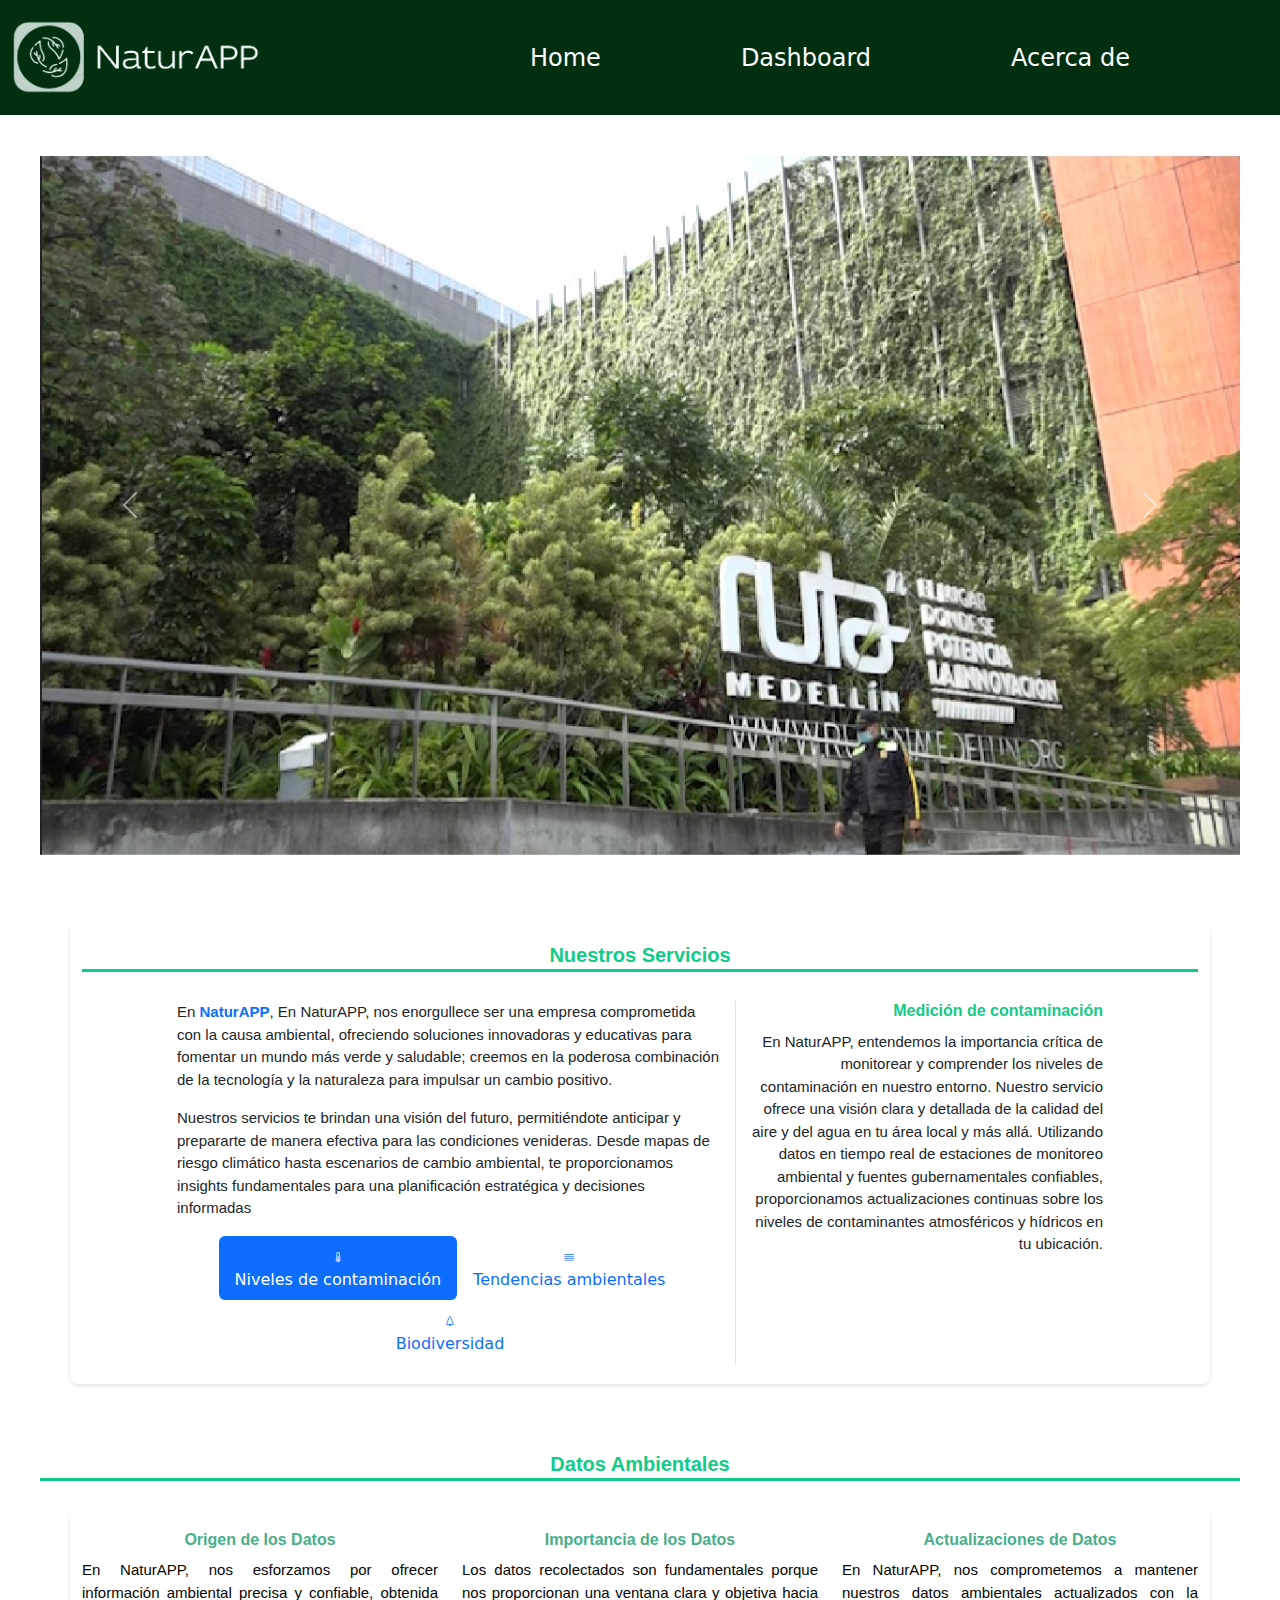
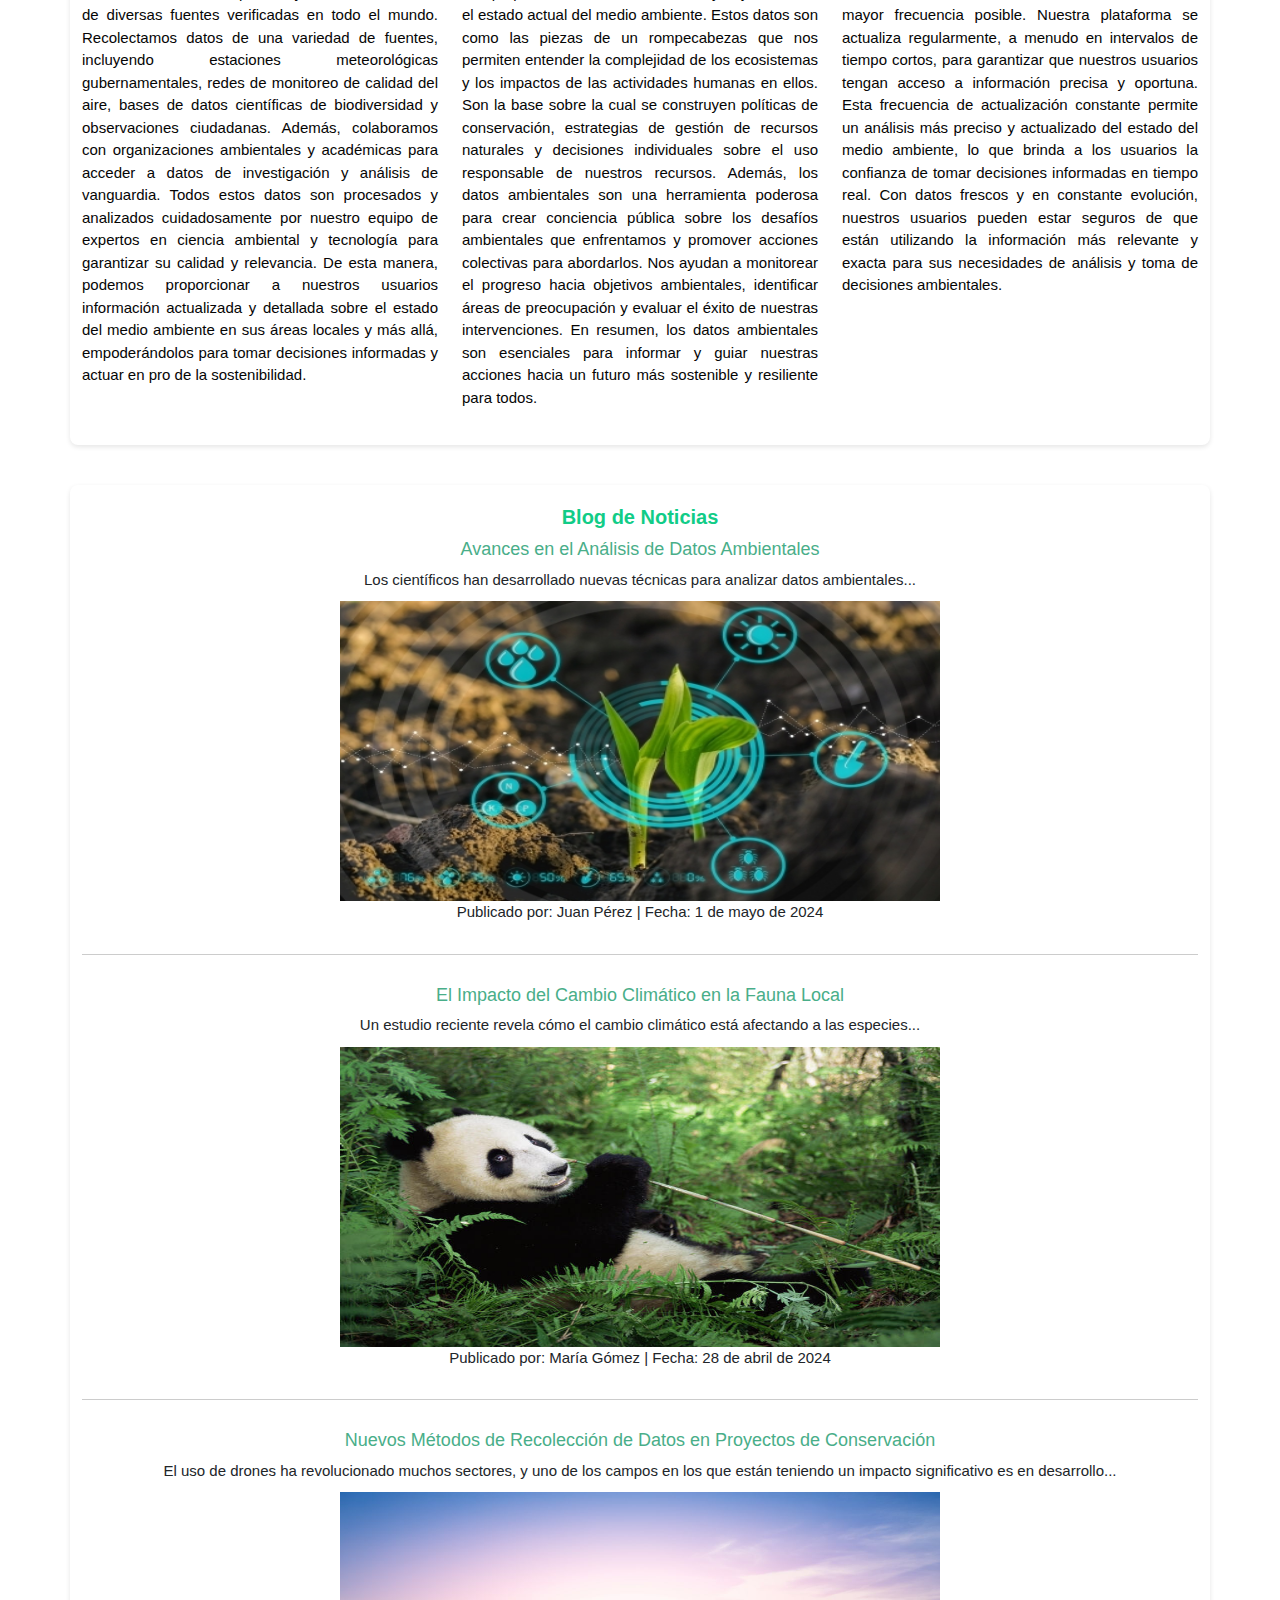
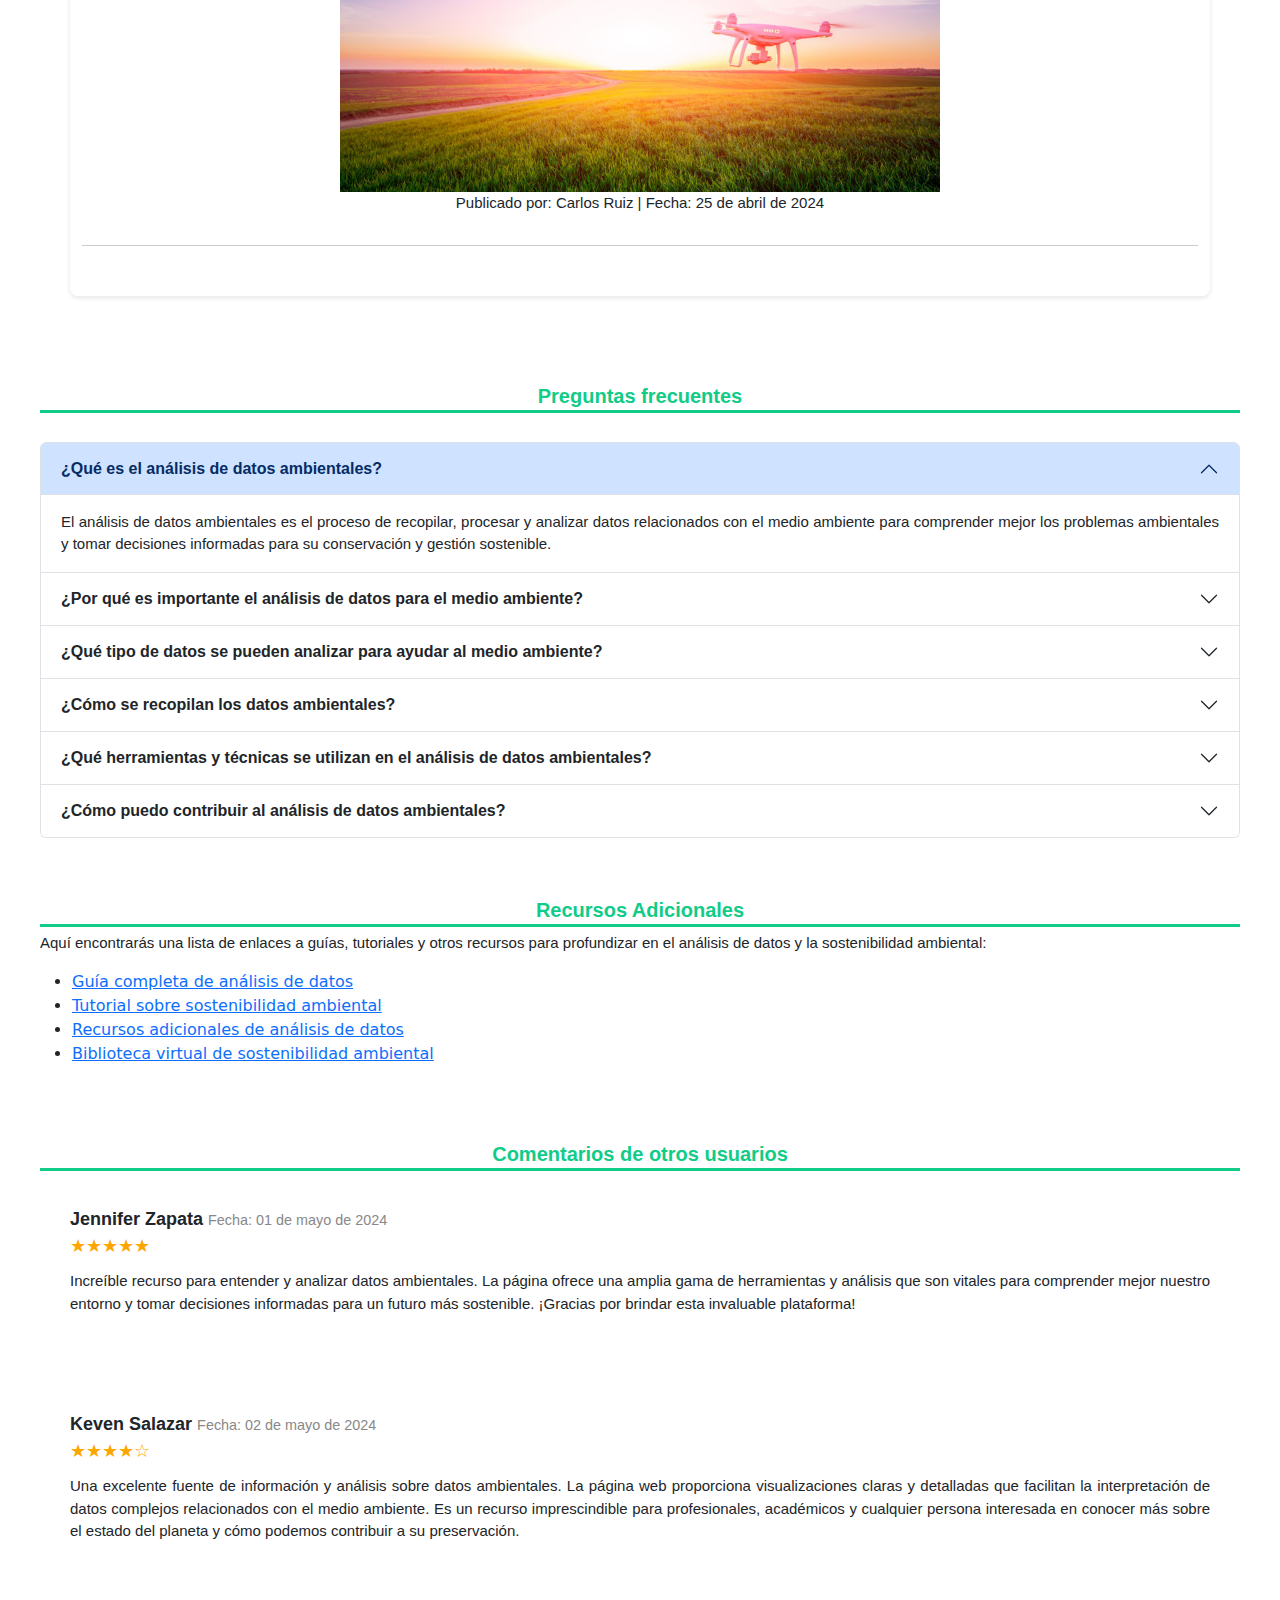
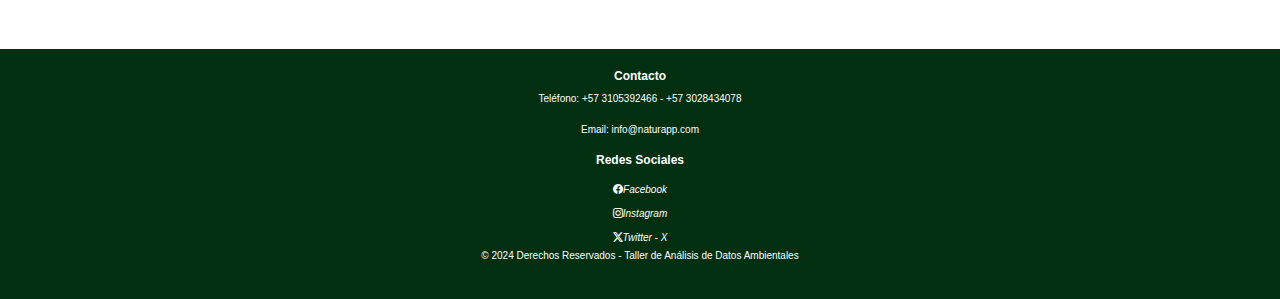
==== index.html @ a8a2f7be "Add files via upload" ====
<!DOCTYPE html>
<html lang="es">
<head>
    <meta charset="UTF-8">
    <meta name="viewport" content="width=device-width, initial-scale=1.0">
    <link rel="stylesheet" href="natur.css">
    <link rel="stylesheet" href="fontello.css">
    <link href="https://cdn.jsdelivr.net/npm/bootstrap-icons@1.11.0/font/bootstrap-icons.css" rel="stylesheet">
    <link href="https://cdn.jsdelivr.net/npm/bootstrap@5.3.3/dist/css/bootstrap.min.css" rel="stylesheet" integrity="sha384-QWTKZyjpPEjISv5WaRU9OFeRpok6YctnYmDr5pNlyT2bRjXh0JMhjY6hW+ALEwIH" crossorigin="anonymous">
    <title>NaturAPP</title>
    
</head>
<body>
 
    <nav>
        <ul>
            <div class="logo">
                <img src="./imagenes/Logo_5 Ok.png" alt="Logo">
            </div>
            <li><a href="index.html">Home</a></li>
            <li><a href="#dashboard">Dashboard</a></li>
            <li><a href="about.html">Acerca de</a></li>
        </ul>
    </nav>

    <section>
        <div id="carouselExampleAutoplaying" class="carousel slide" data-bs-ride="carousel">
            <div class="carousel-inner">
              <div class="carousel-item active">
                <img src="./imagenes/carrusel3.jpg" class="d-block w-100" alt="...">
              </div>
              <div class="carousel-item">
                <img src="./imagenes/carrusel1.jpg" class="d-block w-100" alt="...">
              </div>
              <div class="carousel-item">
                <img src="./imagenes/carrusel2.jpg" class="d-block w-100" alt="...">
              </div>
            </div>
            <button class="carousel-control-prev" type="button" data-bs-target="#carouselExampleAutoplaying" data-bs-slide="prev">
              <span class="carousel-control-prev-icon" aria-hidden="true"></span>
              <span class="visually-hidden">Previous</span>
            </button>
            <button class="carousel-control-next" type="button" data-bs-target="#carouselExampleAutoplaying" data-bs-slide="next">
              <span class="carousel-control-next-icon" aria-hidden="true"></span>
              <span class="visually-hidden">Next</span>
            </button>
          </div>
    </section>

    <!-- Sección de Servicios -->
    <section class="container my-5">
        <h1 class="titulo-con-linea">Nuestros Servicios</h1><br>
        <div class="row justify-content-center">
            <div class="col-12 col-md-6">
                <p>
                    En  <span class="text-primary fw-bold">NaturAPP</span>, En NaturAPP, nos enorgullece ser una empresa comprometida con la causa ambiental, ofreciendo soluciones innovadoras y educativas para fomentar un mundo más verde y saludable; creemos en la poderosa combinación de la tecnología y la naturaleza para impulsar un cambio positivo.
                </p>
                <p>
                    Nuestros servicios te brindan una visión del futuro, permitiéndote anticipar y prepararte de manera efectiva para las condiciones venideras. Desde mapas de riesgo climático hasta escenarios de cambio ambiental, te proporcionamos insights fundamentales para una planificación estratégica y decisiones informadas
                </p>
                <ul class="nav nav-pills mx-auto justify-content-center text-center" id="pills-tab" role="tablist">
                    <li class="nav-item" role="presentation">
                        <button class="nav-link active btn-success" id="pills-home-tab" data-bs-toggle="pill" data-bs-target="#pills-home" type="button" role="tab" aria-controls="pills-home">
                            <i class="bi bi-thermometer-half"></i></i> <br>Niveles de contaminación
                        </button>
                    </li>
                    <li class="nav-item" role="presentation">
                        <button class="nav-link btn-primary" id="pills-profile-tab" data-bs-toggle="pill" data-bs-target="#pills-profile" type="button" role="tab" aria-controls="pills-profile">
                            <i class="bi bi-water"></i> <br>Tendencias ambientales
                        </button>
                    </li>
                    <li class="nav-item" role="presentation">
                        <button class="nav-link btn-primary" id="pills-contact-tab" data-bs-toggle="pill" data-bs-target="#pills-contact" type="button" role="tab" aria-controls="pills-contact">
                            <i class="bi bi-tree"></i> <br>Biodiversidad
                        </button>
                    </li>
                </ul>
                
            </div>
            <div class="col-12 col-md-4 text-end border-start">

               
                <div class="tab-content" id="pills-tabContent">
                    <div class="tab-pane fade show active" id="pills-home" role="tabpanel" aria-labelledby="pills-home-tab" tabindex="0">
                        <h2>Medición de contaminación</h2>
                        <p>
                            En NaturAPP, entendemos la importancia crítica de monitorear y comprender los niveles de contaminación en nuestro entorno. Nuestro servicio ofrece una visión clara y detallada de la calidad del aire y del agua en tu área local y más allá.
                            Utilizando datos en tiempo real de estaciones de monitoreo ambiental y fuentes gubernamentales confiables, proporcionamos actualizaciones continuas sobre los niveles de contaminantes atmosféricos y hídricos en tu ubicación.
                        </p>
                    </div>
                    <div class="tab-pane fade" id="pills-profile" role="tabpanel" aria-labelledby="pills-profile-tab" tabindex="0">
                        <h2>Análisis de Tendencias Ambientales</h2>
                        <p>
                            Utilizando una amplia gama de datos ambientales recopilados a lo largo de los años, realizamos un análisis exhaustivo de las tendencias en áreas clave como el clima, la biodiversidad, la calidad del agua y del aire, entre otros. proporcionando datos valiosos sobre cómo está evolucionando nuestro entorno y qué impacto podría tener en el futuro.
                        </p>
                    </div>
                    <div class="tab-pane fade" id="pills-contact" role="tabpanel" aria-labelledby="pills-contact-tab" tabindex="0">
                        <h2>Monitorización de la Biodiversidad</h2>
                        <p>
                            Utilizando datos de observaciones de la comunidad científica y ciudadana, así como información de bases de datos de biodiversidad, creamos mapas interactivos que muestran la distribución geográfica de especies vegetales y animales que permitan a los usuarios explorar y comprender la distribución y el estado de las especies en diferentes regiones.
                        </p>
                    </div>
                </div>
            </div>
        </div>
    </section>

    <!-- Sección de Datos -->
    <section id="data">
        <h2 class="titulo-con-linea">Datos Ambientales</h2><br>
        <div class="container text-center">
            <div class="row align-items-start">
                <div class="col-md-4">
                    <h3>Origen de los Datos</h3>
                    <p>En NaturAPP, nos esforzamos por ofrecer información ambiental precisa y confiable, obtenida de diversas fuentes verificadas en todo el mundo. Recolectamos datos de una variedad de fuentes, incluyendo estaciones meteorológicas gubernamentales, redes de monitoreo de calidad del aire, bases de datos científicas de biodiversidad y observaciones ciudadanas. Además, colaboramos con organizaciones ambientales y académicas para acceder a datos de investigación y análisis de vanguardia. Todos estos datos son procesados y analizados cuidadosamente por nuestro equipo de expertos en ciencia ambiental y tecnología para garantizar su calidad y relevancia. De esta manera, podemos proporcionar a nuestros usuarios información actualizada y detallada sobre el estado del medio ambiente en sus áreas locales y más allá, empoderándolos para tomar decisiones informadas y actuar en pro de la sostenibilidad.</p>
                </div>
                <div class="col-md-4">
                    <h3>Importancia de los Datos</h3>
                    <p>Los datos recolectados son fundamentales porque nos proporcionan una ventana clara y objetiva hacia el estado actual del medio ambiente. Estos datos son como las piezas de un rompecabezas que nos permiten entender la complejidad de los ecosistemas y los impactos de las actividades humanas en ellos. Son la base sobre la cual se construyen políticas de conservación, estrategias de gestión de recursos naturales y decisiones individuales sobre el uso responsable de nuestros recursos. Además, los datos ambientales son una herramienta poderosa para crear conciencia pública sobre los desafíos ambientales que enfrentamos y promover acciones colectivas para abordarlos. Nos ayudan a monitorear el progreso hacia objetivos ambientales, identificar áreas de preocupación y evaluar el éxito de nuestras intervenciones. En resumen, los datos ambientales son esenciales para informar y guiar nuestras acciones hacia un futuro más sostenible y resiliente para todos.</p>
                </div>
                <div class="col-md-4">
                    <h3>Actualizaciones de Datos</h3>
                    <p>En NaturAPP, nos comprometemos a mantener nuestros datos ambientales actualizados con la mayor frecuencia posible. Nuestra plataforma se actualiza regularmente, a menudo en intervalos de tiempo cortos, para garantizar que nuestros usuarios tengan acceso a información precisa y oportuna. Esta frecuencia de actualización constante permite un análisis más preciso y actualizado del estado del medio ambiente, lo que brinda a los usuarios la confianza de tomar decisiones informadas en tiempo real. Con datos frescos y en constante evolución, nuestros usuarios pueden estar seguros de que están utilizando la información más relevante y exacta para sus necesidades de análisis y toma de decisiones ambientales.</p>
                </div>
            </div>
          </div>
    </section>


    <div class="container">
        <h1>Blog de Noticias</h1>
        <div class="article">
            <h3>Avances en el Análisis de Datos Ambientales</h3>
            <p>Los científicos han desarrollado nuevas técnicas para analizar datos ambientales...</p>
            <a href="https://medioambiente.uexternado.edu.co/big-data-y-medio-ambiente-una-mirada-al-green-data/" target="_blank">
                <img src="./imagenes/tecnicas_analizar.jpg" alt="" > 
            </a>
            <p>Publicado por: Juan Pérez | Fecha: 1 de mayo de 2024</p>
        </div>

        <div class="article">
            <h3>El Impacto del Cambio Climático en la Fauna Local</h3>
            <p>Un estudio reciente revela cómo el cambio climático está afectando a las especies...</p>
            <a href="https://blogs.iadb.org/sostenibilidad/es/el-efecto-del-cambio-climatico-en-la-fauna-silvestre/" target="_blank">
                <img src="./imagenes/cambioclimatico.jpg" alt="" > 
            </a>
            <p>Publicado por: María Gómez | Fecha: 28 de abril de 2024</p>
        </div>

        <div class="article">
            <h3>Nuevos Métodos de Recolección de Datos en Proyectos de Conservación</h3>
            <p>El uso de drones ha revolucionado muchos sectores, y uno de los campos en los que están teniendo un impacto significativo es en desarrollo...</p>
            <a href="https://letsmovetheworld.com/blog/alas-verdes--la-tecnolog-a-de-drones-en-la-vanguardia-de-la-sostenibilidad" target="_blank">
                <img src="./imagenes/drones.jpeg" alt="" > 
            </a>
            <p>Publicado por: Carlos Ruiz | Fecha: 25 de abril de 2024</p>
        </div>
    </div><br><br>

  <section>  
    <h2 class="titulo-con-linea">Preguntas frecuentes</h2><br>
    <div class="accordion" id="accordionExample">
      <div class="accordion-item">
        <h2 class="accordion-header" id="headingOne">
          <button class="accordion-button" type="button" data-bs-toggle="collapse" data-bs-target="#collapseOne" aria-expanded="true" aria-controls="collapseOne">
              <strong>¿Qué es el análisis de datos ambientales?
              </button></strong>

        </h2>
        <div id="collapseOne" class="accordion-collapse collapse show" aria-labelledby="headingOne" data-bs-parent="#accordionExample">
          <div class="accordion-body">
              El análisis de datos ambientales es el proceso de recopilar, procesar y analizar datos relacionados con el medio ambiente para comprender mejor los problemas ambientales y tomar decisiones informadas
              para su conservación y gestión sostenible.
          </div>
        </div>
      </div>
      <div class="accordion-item">
        <h2 class="accordion-header" id="headingTwo">
          <button class="accordion-button collapsed" type="button" data-bs-toggle="collapse" data-bs-target="#collapseTwo" aria-expanded="false" aria-controls="collapseTwo">
            <strong>¿Por qué es importante el análisis de datos para el medio ambiente?</strong>
          </button>
        </h2>
        <div id="collapseTwo" class="accordion-collapse collapse" aria-labelledby="headingTwo" data-bs-parent="#accordionExample">
          <div class="accordion-body">
              El análisis de datos ambientales es crucial para identificar patrones, tendencias y problemas emergentes en el medio ambiente, lo que permite a las organizaciones y a la
              sociedad en general tomar medidas proactivas para abordarlos y proteger nuestro entorno natural.
          </div>
        </div>
      </div>
      <div class="accordion-item">
        <h2 class="accordion-header" id="headingThree">
          <button class="accordion-button collapsed" type="button" data-bs-toggle="collapse" data-bs-target="#collapseThree" aria-expanded="false" aria-controls="collapseThree">
            <strong>¿Qué tipo de datos se pueden analizar para ayudar al medio ambiente?</strong>
          </button>
        </h2>
        <div id="collapseThree" class="accordion-collapse collapse" aria-labelledby="headingThree" data-bs-parent="#accordionExample">
          <div class="accordion-body">
              Se pueden analizar una amplia gama de datos ambientales, como datos de calidad del aire, calidad del agua, biodiversidad, uso del suelo, cambio climático, contaminación,
              entre otros, para obtener una comprensión holística de los desafíos ambientales y encontrar soluciones efectivas.
          </div>
        </div>
      </div>
      
      <div class="accordion-item">
          <h2 class="accordion-header" id="headingFour">
            <button class="accordion-button collapsed" type="button" data-bs-toggle="collapse" data-bs-target="#collapseFour" aria-expanded="false" aria-controls="collapseFour">
              <strong>¿Cómo se recopilan los datos ambientales?</strong>
            </button>
          </h2>
          <div id="collapseFour" class="accordion-collapse collapse" aria-labelledby="headingFour" data-bs-parent="#accordionExample">
            <div class="accordion-body">
              Los datos ambientales se recopilan a través de diversas fuentes, como estaciones de monitoreo ambiental, sensores remotos, mediciones en el campo, registros gubernamentales, estudios científicos
              y contribuciones ciudadanas a través de aplicaciones y plataformas en línea.
            </div>
          </div>
        </div>

        <div class="accordion-item">
          <h2 class="accordion-header" id="headingFive">
            <button class="accordion-button collapsed" type="button" data-bs-toggle="collapse" data-bs-target="#collapseFive" aria-expanded="false" aria-controls="collapseFive">
              <strong>¿Qué herramientas y técnicas se utilizan en el análisis de datos ambientales?</strong>
            </button>
          </h2>
          <div id="collapseFive" class="accordion-collapse collapse" aria-labelledby="headingFive" data-bs-parent="#accordionExample">
            <div class="accordion-body">
              En el análisis de datos ambientales se utilizan herramientas y técnicas como estadística descriptiva, modelado espacial, análisis de series temporales, aprendizaje
              automático, sistemas de información geográfica (SIG) y visualización de datos para extraer información significativa y tomar decisiones informadas.
            </div>
          </div>
        </div>

        <div class="accordion-item">
          <h2 class="accordion-header" id="headingSix">
            <button class="accordion-button collapsed" type="button" data-bs-toggle="collapse" data-bs-target="#collapseSix" aria-expanded="false" aria-controls="collapseSix">
              <strong>¿Cómo puedo contribuir al análisis de datos ambientales?</strong>
            </button>
          </h2>
          <div id="collapseSix" class="accordion-collapse collapse" aria-labelledby="headingSix" data-bs-parent="#accordionExample">
            <div class="accordion-body">
              Puedes contribuir al análisis de datos ambientales participando en programas de monitoreo ciudadano, compartiendo datos relevantes, informando observaciones sobre el medio ambiente
              en tu área local y apoyando iniciativas que promuevan la recopilación y el análisis de datos ambientales.
            </div>
          </div>
        </div>
    </div>
  </section>


<section id="recursos">
    <h2 class="titulo-con-linea">Recursos Adicionales</h2>
    <p>Aquí encontrarás una lista de enlaces a guías, tutoriales y otros recursos para profundizar en el análisis de datos y la sostenibilidad ambiental:</p>
    <ul>
        <li><a href="https://blog.hubspot.es/marketing/analisis-de-datos" target="_blank">Guía completa de análisis de datos</a></li>
        <li><a href="https://www.youtube.com/watch?v=ovTDPtMpWTY&ab_channel=ENVIASEOESP" target="_blank">Tutorial sobre sostenibilidad ambiental</a></li>
        <li><a href="https://digitk.areandina.edu.co/handle/areandina/1177" target="_blank">Recursos adicionales de análisis de datos</a></li>
        <li><a href="https://bibliovirtual.minambiente.gov.co/?AspxAutoDetectCookieSupport=1" target="_blank">Biblioteca virtual de sostenibilidad ambiental</a></li>
    </ul>
</section>



<!-- Comentarios-->
<section>
  <h2 class="titulo-con-linea">Comentarios de otros usuarios</h2>
  <div class="comentario">
    <span class="nombre">Jennifer Zapata</span>
    <span class="fecha">Fecha: 01 de mayo de 2024</span>
    <div class="puntuacion">&#9733;&#9733;&#9733;&#9733;&#9733;</div>
    <div class="mensaje">
        <p>Increíble recurso para entender y analizar datos ambientales. La página ofrece una amplia gama de herramientas y análisis que son vitales para comprender mejor nuestro entorno y tomar decisiones informadas para un futuro más sostenible. ¡Gracias por brindar esta invaluable plataforma!</p>
    </div>
  </div>
  <div class="comentario">
    <span class="nombre">Keven Salazar</span>
    <span class="fecha">Fecha: 02 de mayo de 2024</span>
    <div class="puntuacion">&#9733;&#9733;&#9733;&#9733;&#9734;</div>
    <div class="mensaje">
        <p>Una excelente fuente de información y análisis sobre datos ambientales. La página web proporciona visualizaciones claras y detalladas que facilitan la interpretación de datos complejos relacionados con el medio ambiente. Es un recurso imprescindible para profesionales, académicos y cualquier persona interesada en conocer más sobre el estado del planeta y cómo podemos contribuir a su preservación.</p>
    </div>
  </div>
</section>



    <footer>
        <div class="contact">
            <h3>Contacto</h3>
            <p>Teléfono: +57 3105392466 - +57 3028434078</p>
            <p>Email: info@naturapp.com</p>
        </div>
        <div class="contact">
            <h3>Redes Sociales</h3>
            <i class="bi bi-facebook">Facebook</i><br>
            <i class="bi bi-instagram">Instagram</i><br>
            <i class="bi bi-twitter-x">Twitter - X</i><br>
        </div>
        <p class="rights">© 2024 Derechos Reservados - Taller de Análisis de Datos Ambientales</p>
    </footer>
    <script src="https://cdn.jsdelivr.net/npm/bootstrap@5.3.3/dist/js/bootstrap.bundle.min.js" integrity="sha384-YvpcrYf0tY3lHB60NNkmXc5s9fDVZLESaAA55NDzOxhy9GkcIdslK1eN7N6jIeHz" crossorigin="anonymous"></script>
</body>
</html>
---- natur.css ----
body {
    font-family: Arial, sans-serif;
    margin: 0;
    padding: 0;
    background-color: #f5f5f5;
}


nav {
    display: flex;
    justify-content: space-between;
    align-items: center;
    background-color: #012f0f;
    padding: 20px 10px;
    margin-top: 0%;
}

.container-menu .btn-menu{
    float: left;
    line-height: 70px;
}
.container-menu .btn-menu label{
    color: #fff;
    font-size: 25px;
    cursor: pointer;
}

nav .logo img {
    width: 250px; 
    height: auto;
    margin-right: 200px; 
    margin-top: 0px;
}

nav ul {
    list-style: none;
    display: flex;
    align-items: center;
    margin: 0;
    padding: 0;
}

nav a {
    text-decoration: none;
    color: #fff;
    font-size: 24px; 
    margin: 0 70px;
}


section {
    padding: 20px;
    background-color: #fff;
    margin: 20px;
    border-radius: 5px;
}

p{
    font-family: Arial, sans-serif;
    font-size: 15px;
}

.container h1{
    font-size: 20px; 
    font-weight: bold; 
    margin-bottom: 10px; 
    color: #11cc87; 
    text-align: center;
    position: relative;
    font-family: Arial, sans-serif;
}

.titulo-con-linea {
    font-family: Arial, sans-serif;
    font-size: 20px; 
    font-weight: bold; 
    color: #11cc87; 
    margin-bottom: 10px;
    position: relative; 
}

.titulo-con-linea::after {
    content: ''; 
    position: absolute; 
    left: 0; 
    bottom: -5px;
    height: 3px; 
    width: 100%; 
    background-color: #11cc87; 
}

.container.my-5 h2 {
    font-family: Arial, sans-serif;
    font-size: 16px; 
    font-weight: bold; 
    color: #11cc87; 
    text-align: right   ;
    margin-bottom: 10px; 
    position: relative; 
}

#data .col {
    font-family: Arial, sans-serif;
    font-size: 26px; 
    background-color: #f8f9fa; 
    padding: 20px;
    border: 1px solid #dee2e6; 
    box-shadow: 0 2px 4px rgba(0, 0, 0, 0.1);
    text-align: center; 
    margin-bottom: 20px; /
     
}

#data h3 {
    font-family: Arial, sans-serif;
    font-weight: bold;
    font-size: 16px; 
    color: #49ae89; 
    margin-bottom: 10px; 
}

#data p {
    font-family: Arial, sans-serif;
    text-align: justify;
    font-size: 15px; 
    color: #050505; /
}

footer {
    background-color: #012f0f;
    color: #fff;
    text-align: center;
    padding: 20px;
}


.social img {
    width: 30px;
    margin: 0 10px;
}

.carousel-item {
    height: 700px; 
}

.carousel-item img {
    width: 100%; 
    height: 100%; 
}

.accordion-body{
    font-family: Arial, sans-serif;
    text-align: justify;
    font-size: 15px;
}

.accordion-button{
    font-family: Arial, sans-serif;
    text-align: justify;
    font-size: 18px;
}

.comentario{
    font-family: Arial, sans-serif;
    text-align: justify;
    font-size: 18px;
}

.contact h3{
    font-family: Arial, sans-serif;
    text-align: center;
    font-weight: bold; 
    font-size: 12px;
}

.contact p{
    font-family: Arial, sans-serif;
    text-align: center;
    font-size: 10px;
}

.rights{
    font-family: Arial, sans-serif;
    text-align: center;
    font-size: 10px;
}

i{
    font-family: Arial, sans-serif;
    text-align: center;
    font-size: 10px; 
}

.container {
    max-width: 800px;
    margin: 0 auto;
    background-color: #fff;
    padding: 20px;
    border-radius: 8px;
    box-shadow: 0 2px 5px rgba(0, 0, 0, 0.1);
}

h2{
    text-align: center;
}

.article {
    margin-bottom: 30px;
    border-bottom: 1px solid #ccc;
    padding-bottom: 20px;
    text-align: center;
    font-family: Arial, sans-serif;
    font-size: 18px;
}

.article img {
    height: 300px;
    width: 600px;
}

.article h3 {
    margin-top: 0;
    color: #49ae89;
    text-align: center;
    font-family: Arial, sans-serif;
    font-size: 18px;
}
.article p {
    margin-bottom: 10px;
    font-size: 15px;
    font-family: Arial, sans-serif;

}


.comentario {
    margin-bottom: 20px;
    padding: 30px;
  }
  .nombre {
    font-weight: bold;
  }
  .fecha {
    color: #888;
    font-size: 0.8em;
  }
  .mensaje {
    margin-top: 10px;
  }
  .puntuacion {
    color: orange;
  }

@media screen and (max-width: 768px) {
    nav {
        flex-direction: column;
    }
    nav .logo img {
        margin-bottom: 10px;
    }
    nav ul {
        flex-direction: column;
    }
}

@media screen and (max-width: 768px) {
    .row {
        flex-direction: column; /* Cambia la dirección de los elementos a columna */
    }

    .row .col-md-4, .row .col-md-8 {
        width: 100%; /* Ajusta el ancho de las columnas al 100% */
        padding: 0; /* Elimina el padding si es necesario */
    }

    .row img {
        height: auto; /* Ajusta la altura de la imagen para mantener la proporción */
        padding: 0; /* Elimina el padding si es necesario */
    }
}
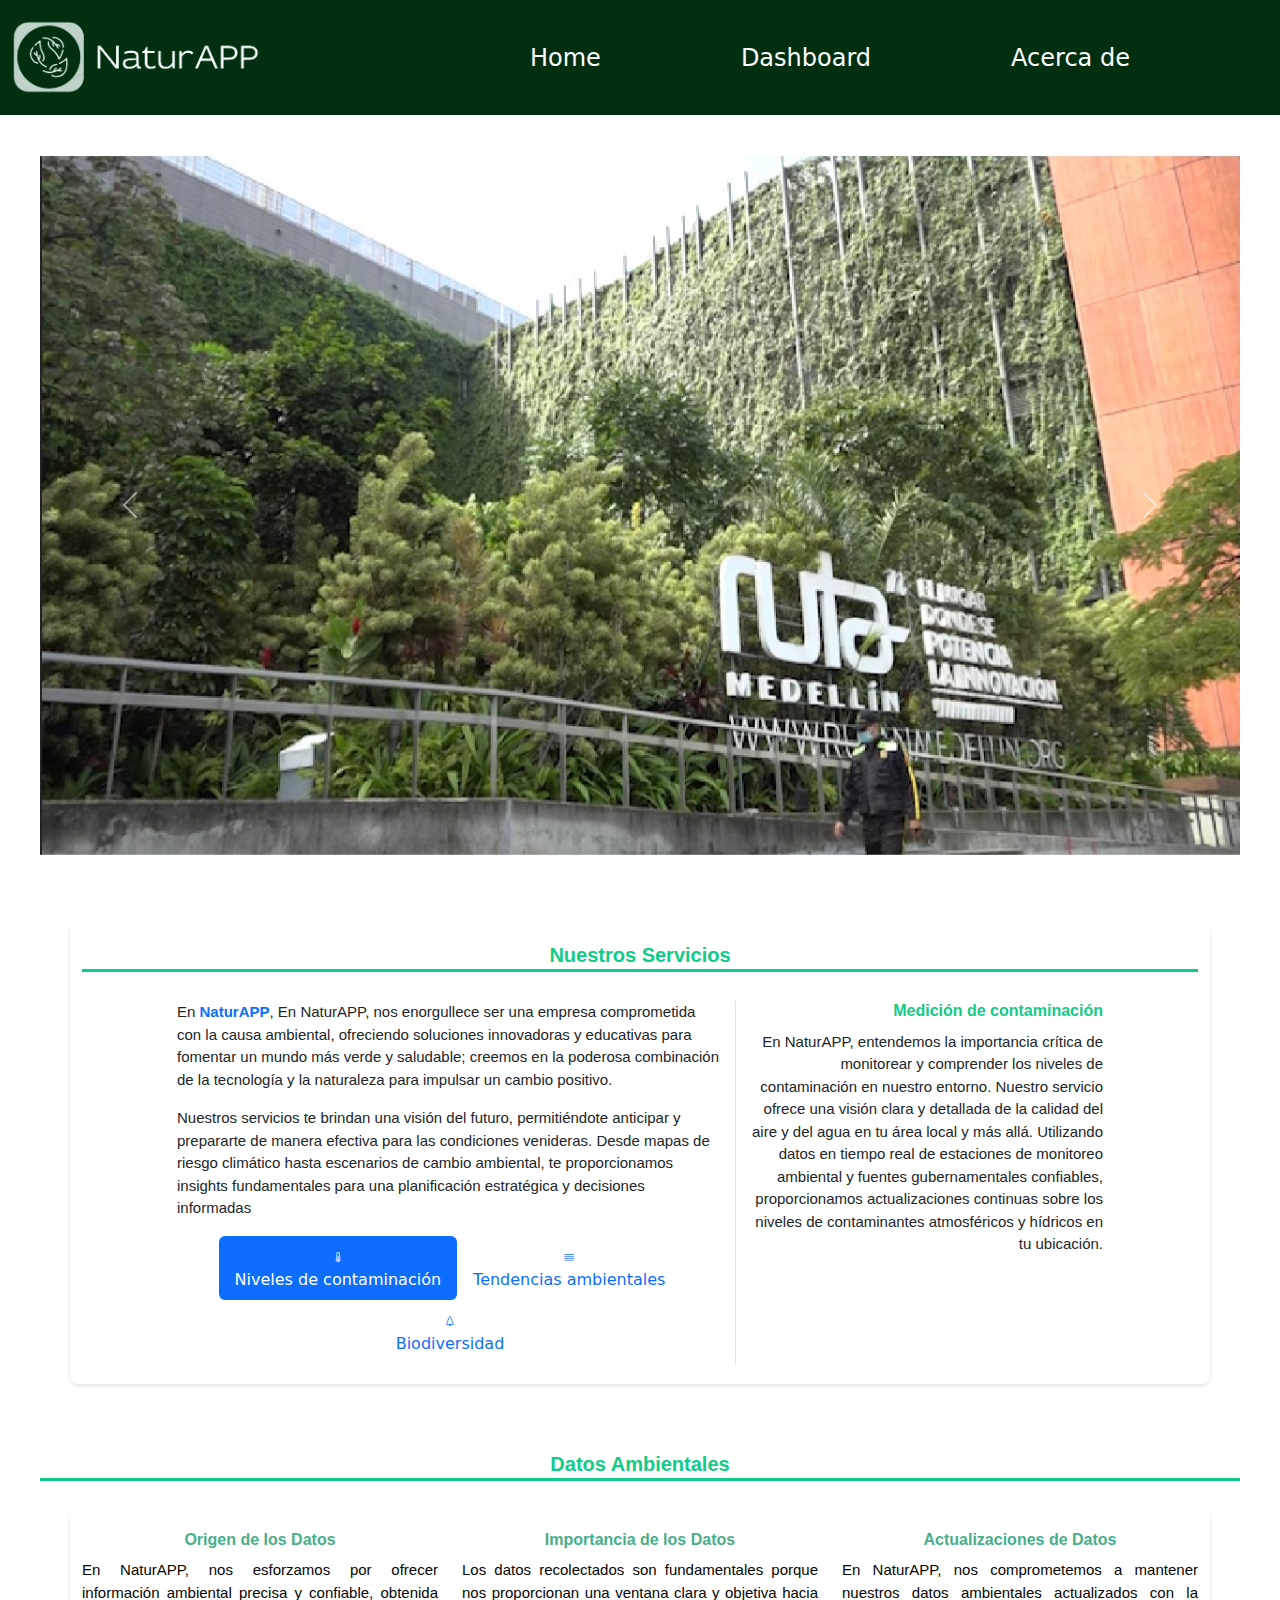
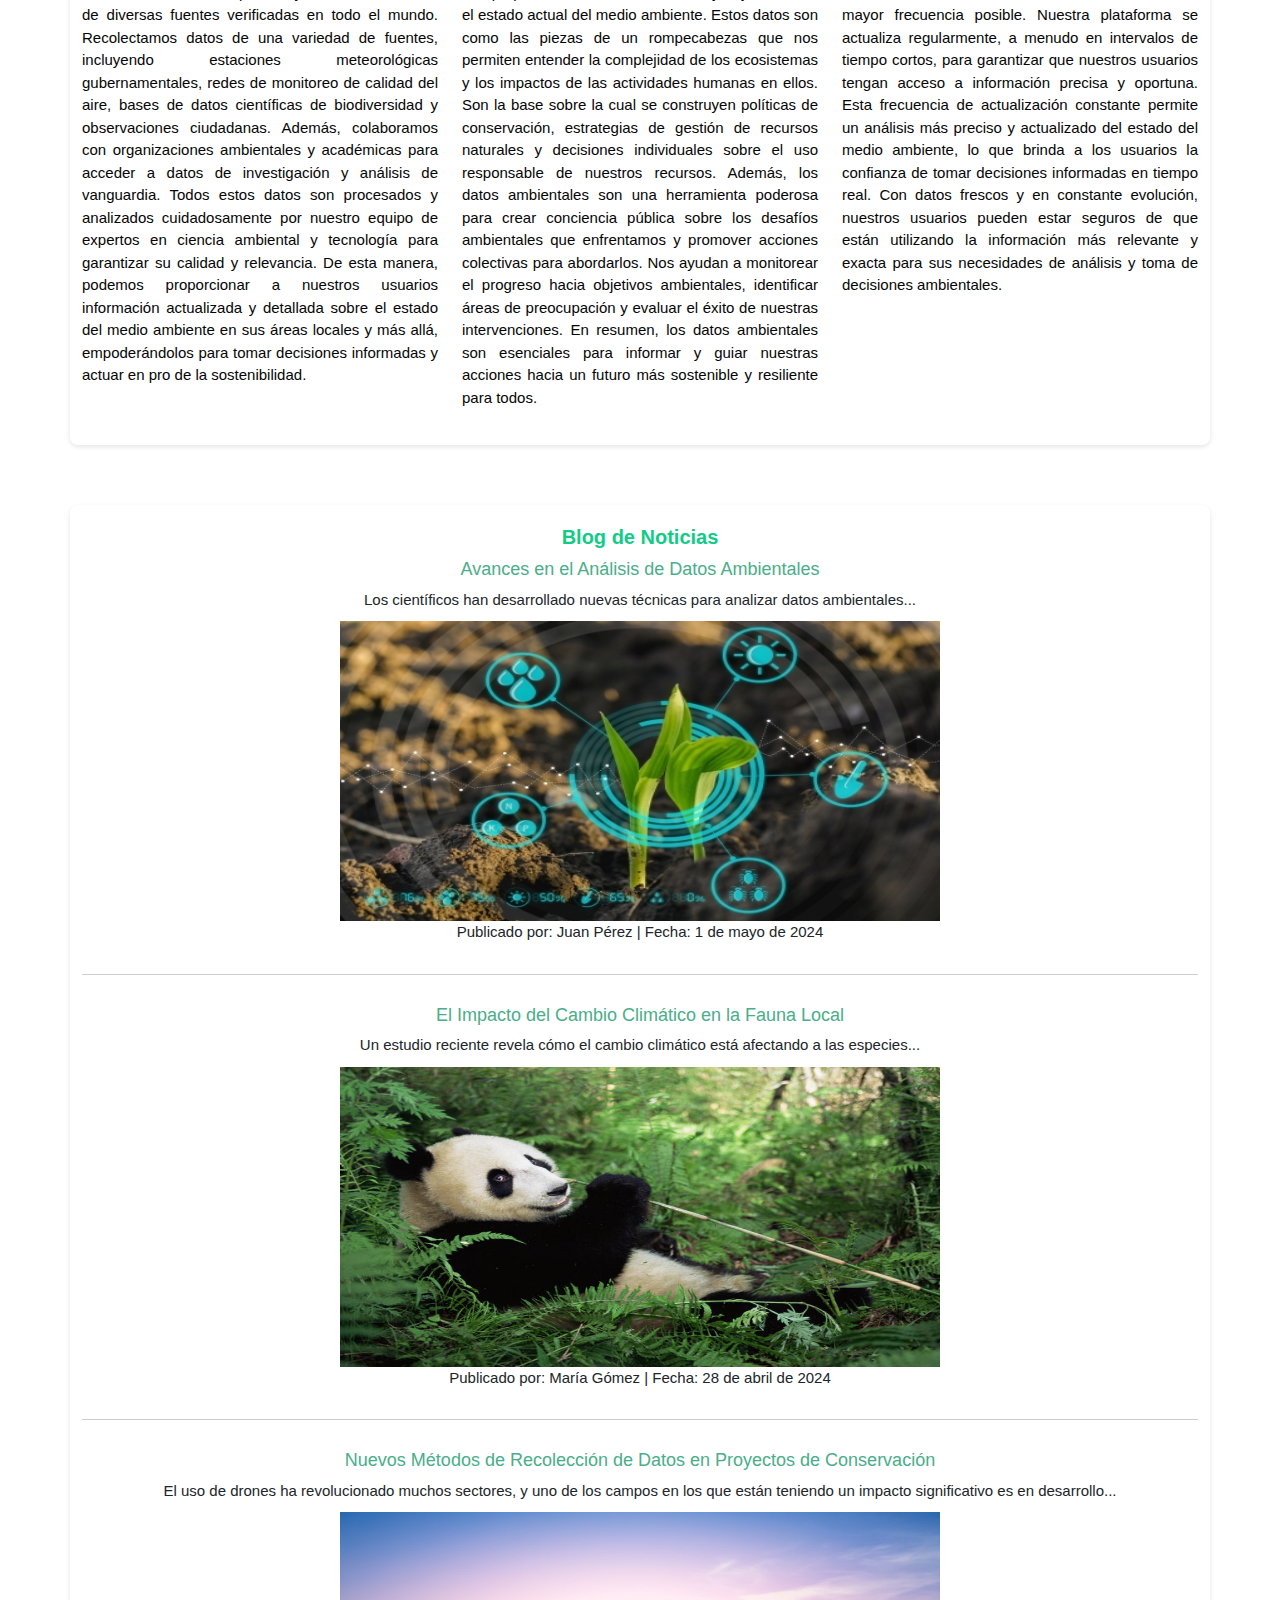
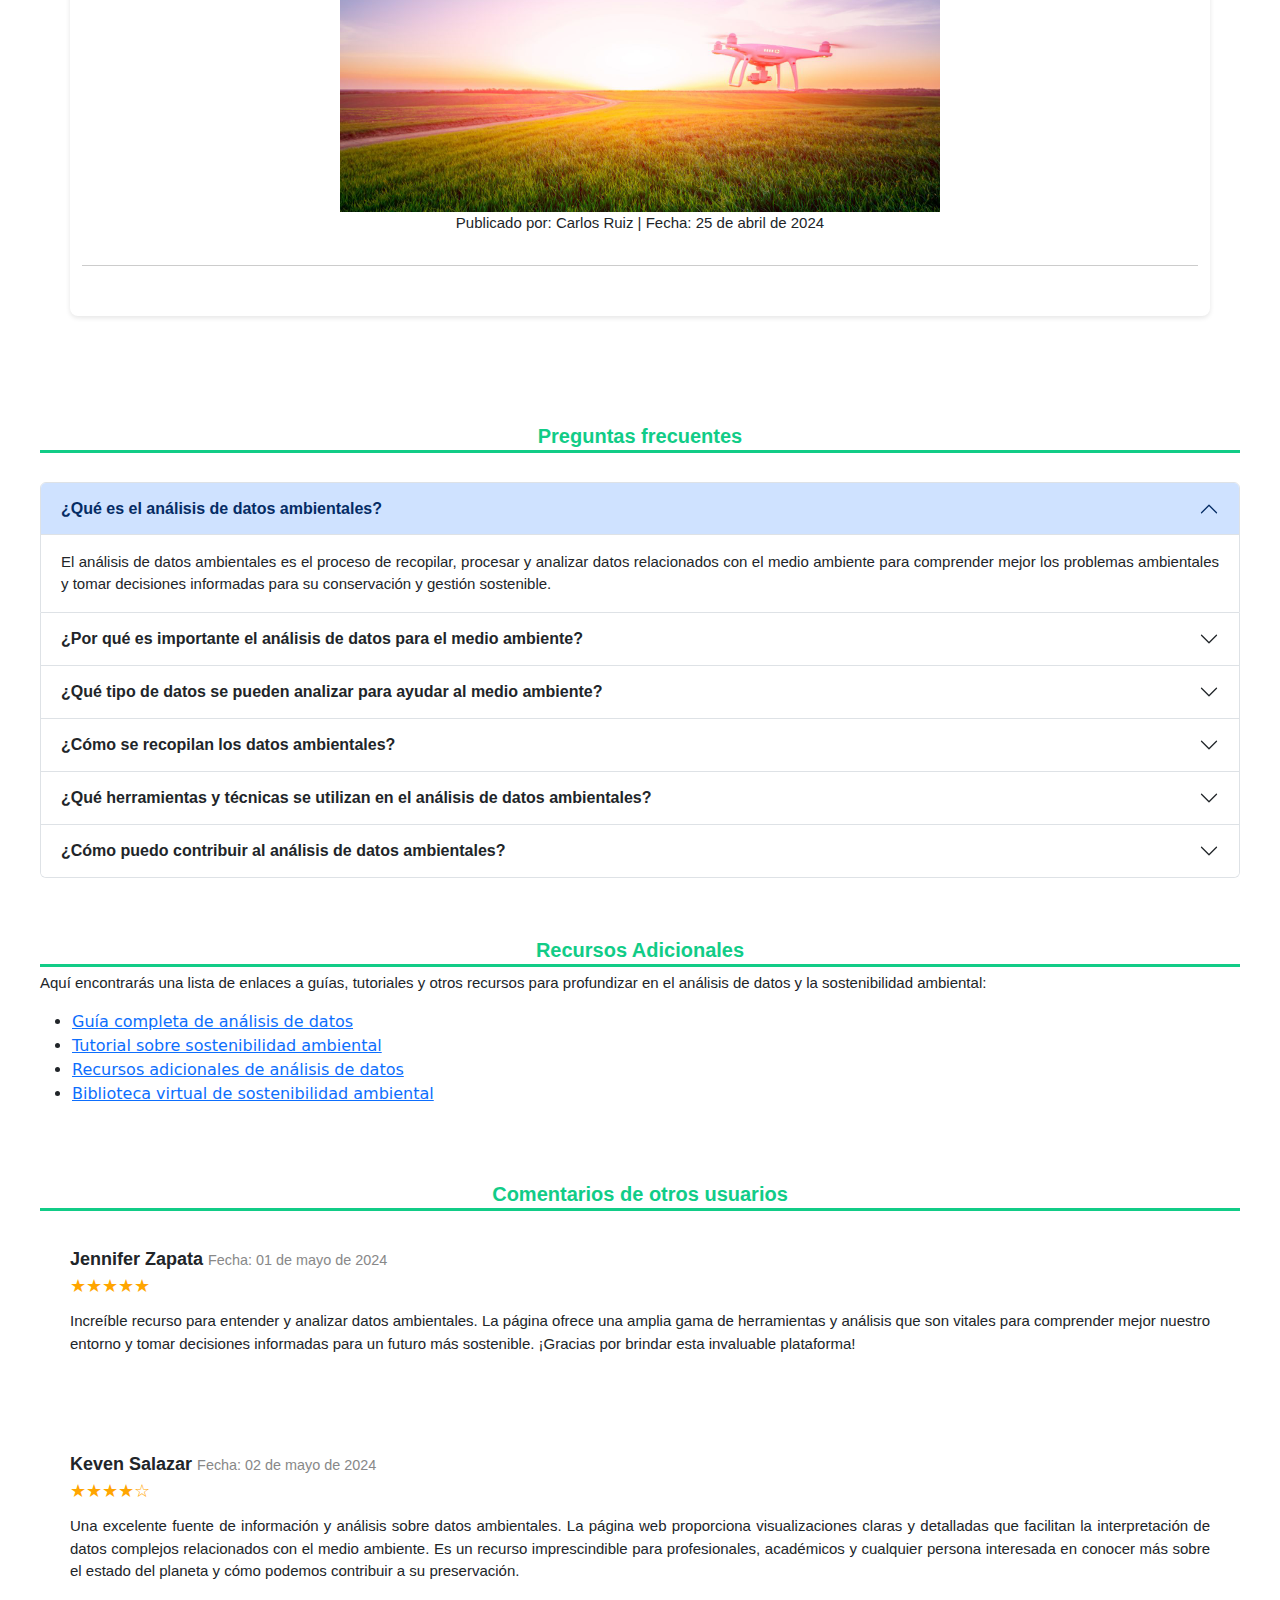
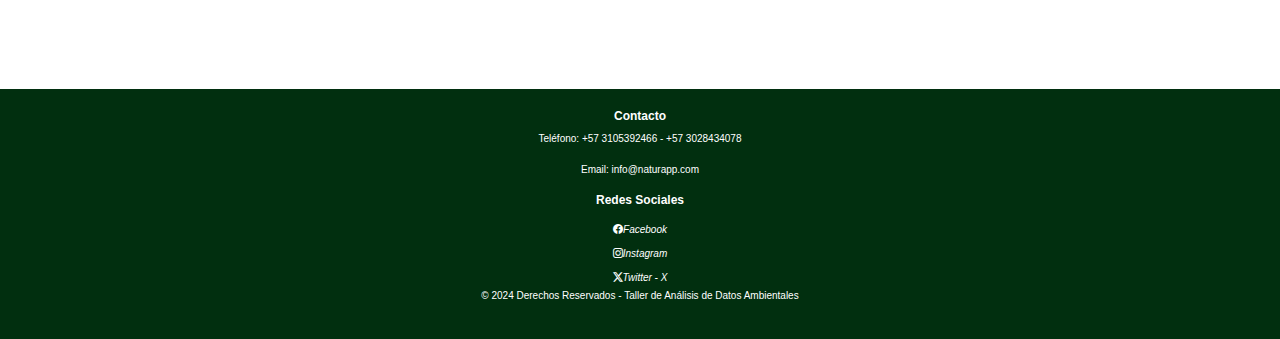
==== commit a7408558: "Add files via upload" ====
--- a/index.html
+++ b/index.html
@@ -126,7 +126,7 @@
           </div>
     </section>
 
-
+  <section>
     <div class="container">
         <h1>Blog de Noticias</h1>
         <div class="article">
@@ -156,6 +156,7 @@
             <p>Publicado por: Carlos Ruiz | Fecha: 25 de abril de 2024</p>
         </div>
     </div><br><br>
+  </section> 
 
   <section>  
     <h2 class="titulo-con-linea">Preguntas frecuentes</h2><br>
